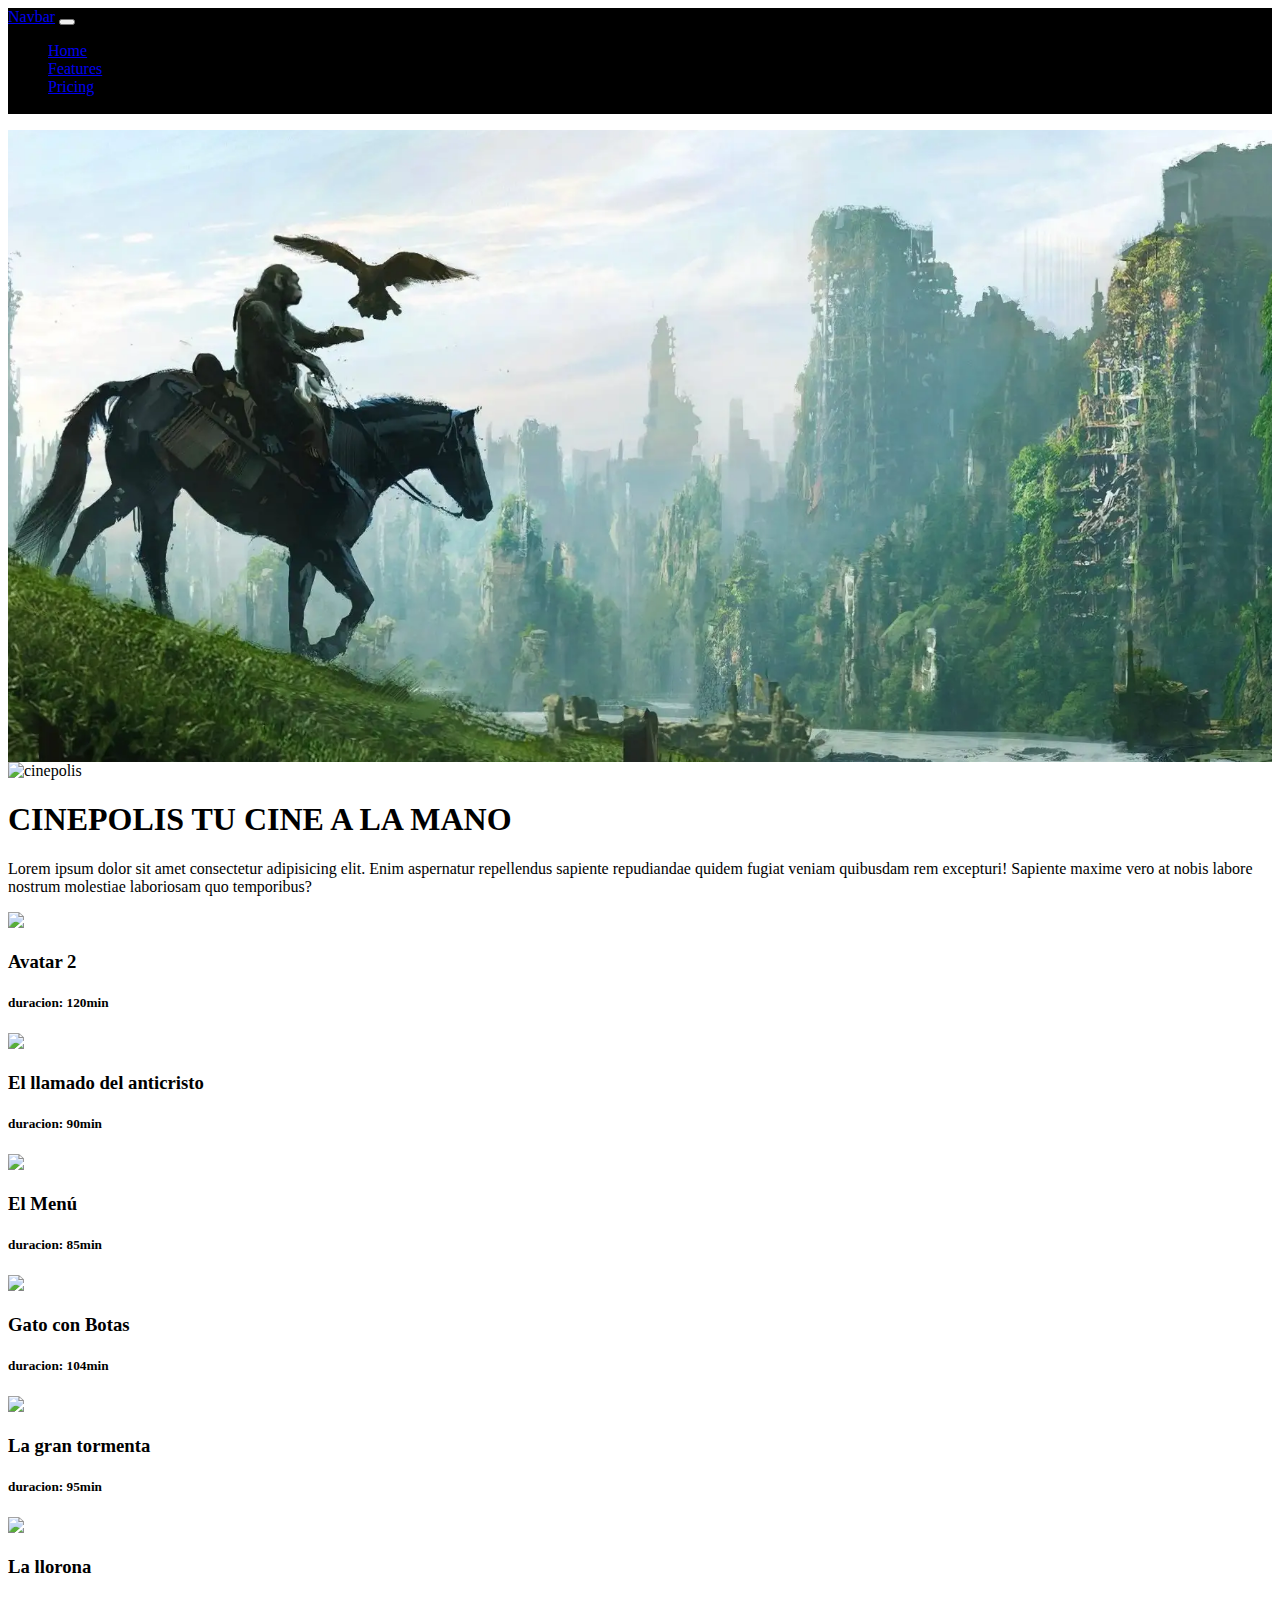
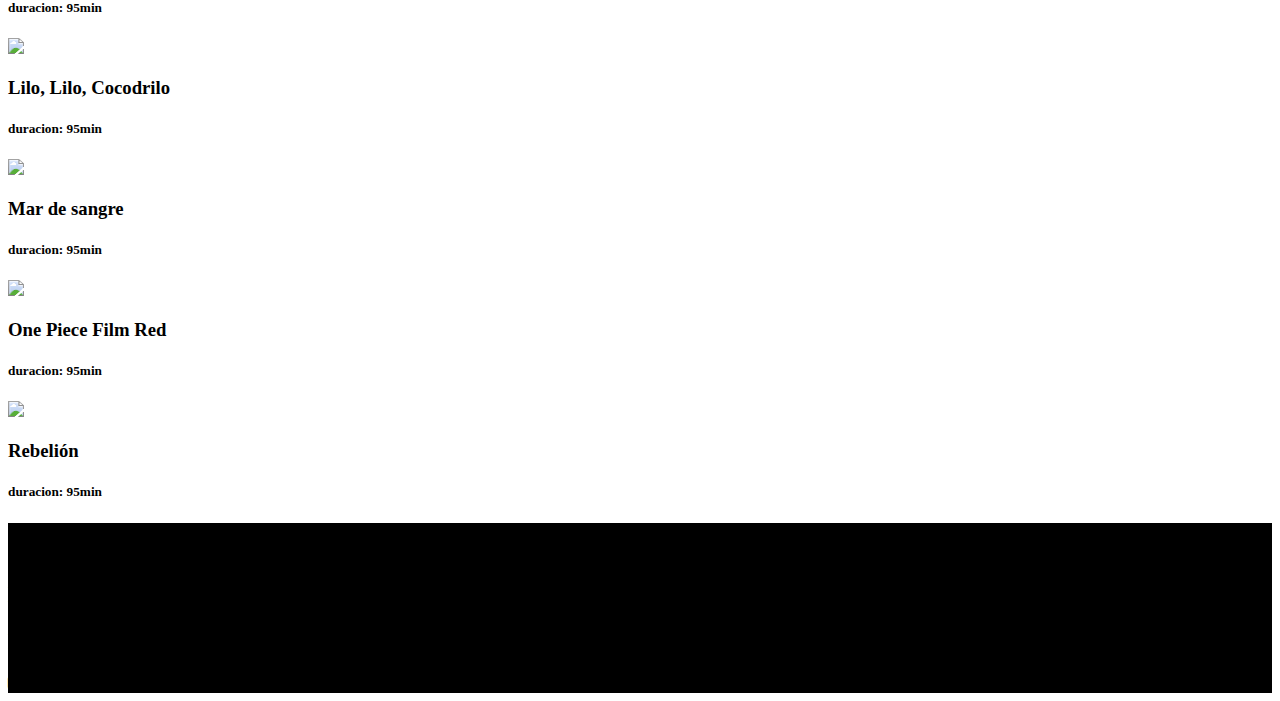
==== index.html @ 37a60908 "se crean posters" ====
<!DOCTYPE html>
<html lang="en">
<head>
    <meta charset="UTF-8">
    <meta http-equiv="X-UA-Compatible" content="IE=edge">
    <meta name="viewport" content="width=device-width, initial-scale=1.0">
    <title>Document</title>
    <!-- CSS only -->
    <link href="https://cdn.jsdelivr.net/npm/bootstrap@5.2.2/dist/css/bootstrap.min.css" rel="stylesheet" integrity="sha384-Zenh87qX5JnK2Jl0vWa8Ck2rdkQ2Bzep5IDxbcnCeuOxjzrPF/et3URy9Bv1WTRi" crossorigin="anonymous">
    <link rel="stylesheet" href="https://cdn.jsdelivr.net/npm/bootstrap-icons@1.9.1/font/bootstrap-icons.css">
    <link
    rel="stylesheet"
    href="https://cdnjs.cloudflare.com/ajax/libs/animate.css/4.1.1/animate.min.css"/>

    <link rel="stylesheet" href="./assets/styles/estilosHome.css">
</head>
<body>

    <header>
        <nav class="navbar navbar-expand-lg menu navbar-dark fixed-top animate__animated animate__fadeInUp">

            <div class="container-fluid">
              <a class="navbar-brand" href="#">Navbar</a>
              <button class="navbar-toggler" type="button" data-bs-toggle="collapse" data-bs-target="#navbarNav" aria-controls="navbarNav" aria-expanded="false" aria-label="Toggle navigation">
                <span class="navbar-toggler-icon"></span>
              </button>
              <div class="collapse navbar-collapse" id="navbarNav">
                <ul class="navbar-nav">
                  <li class="nav-item">
                    <a class="nav-link active" aria-current="page" href="#">Home</a>
                  </li>
                  <li class="nav-item">
                    <a class="nav-link" href="#">Features</a>
                  </li>
                  <li class="nav-item">
                    <a class="nav-link" href="#">Pricing</a>
                  </li>
                  <li class="nav-item">
                    <a class="nav-link disabled">Disabled</a>
                  </li>
                </ul>
              </div>
            </div>
        </nav>
    </header>
    <main>
        <section>
            <div class="banner"></div>
        </section>
        <section>
            <div class="container mt-5">
                <div class="row">
                    <div class="col-12 col-md-4 wow animate__animated animate__fadeInUp animate__slow">
                        <img src="./assets/img/cinepolis_share.png" alt="cinepolis" class="img-fluid w-100">
                    </div>
                    <div class="col-12 col-md-8 text-center align-self-center">
                        <h1>CINEPOLIS TU CINE A LA MANO</h1>
                        <p class="wow animate__animated animate__fadeInUp animate__slow">
                            Lorem ipsum dolor sit amet consectetur adipisicing elit. Enim aspernatur repellendus sapiente repudiandae quidem fugiat veniam quibusdam rem excepturi! Sapiente maxime vero at nobis labore nostrum molestiae laboriosam quo temporibus?
                        </p>
                    </div>
                </div>
            </div>
        </section>
        <section>
            <div class="container">
                <div class="row row-cols-1 row-cols-md-5 g-3" id="fila">

                </div>
            </div>
        </section>
    </main>
    <footer>
        <div class="container-fluid text-white mt-5">
            <div class="row menu p-5">
                <div class="col-12 col-md-6 text-end">
                    <h1>CINEPOLIS</h1>
                    <h2>Medellin-Colombia</h2>
                    <h2>Pelicula originales</h2>
                </div>
                <div class="col-12 col-md-6 text-start align-self-center border-start">
                    <i class="bi bi-instagram fs-1"></i>
                    <i class="bi bi-facebook fs-1"></i>
                </div>
            </div>
        </div>
    </footer>
   
    
    <!-- JavaScript Bundle with Popper -->
    <script src="https://cdn.jsdelivr.net/npm/bootstrap@5.2.2/dist/js/bootstrap.bundle.min.js" integrity="sha384-OERcA2EqjJCMA+/3y+gxIOqMEjwtxJY7qPCqsdltbNJuaOe923+mo//f6V8Qbsw3" crossorigin="anonymous"></script>
    <script src="./src/js/wow.min.js"></script>
    <script>
        new WOW().init();
    </script>

    <script src="./src/controllers/listadoPeliculas.js"></script>

</body>
</html>
---- assets/styles/estilosHome.css ----
.banner{
    background-image: url("../img/el-reino-del-planeta-de-los-simios.webp");
    background-position: top center;
    background-size: cover;
    padding: 25%;
    background-attachment: fixed;

}

.menu{
    background-color: black;
}
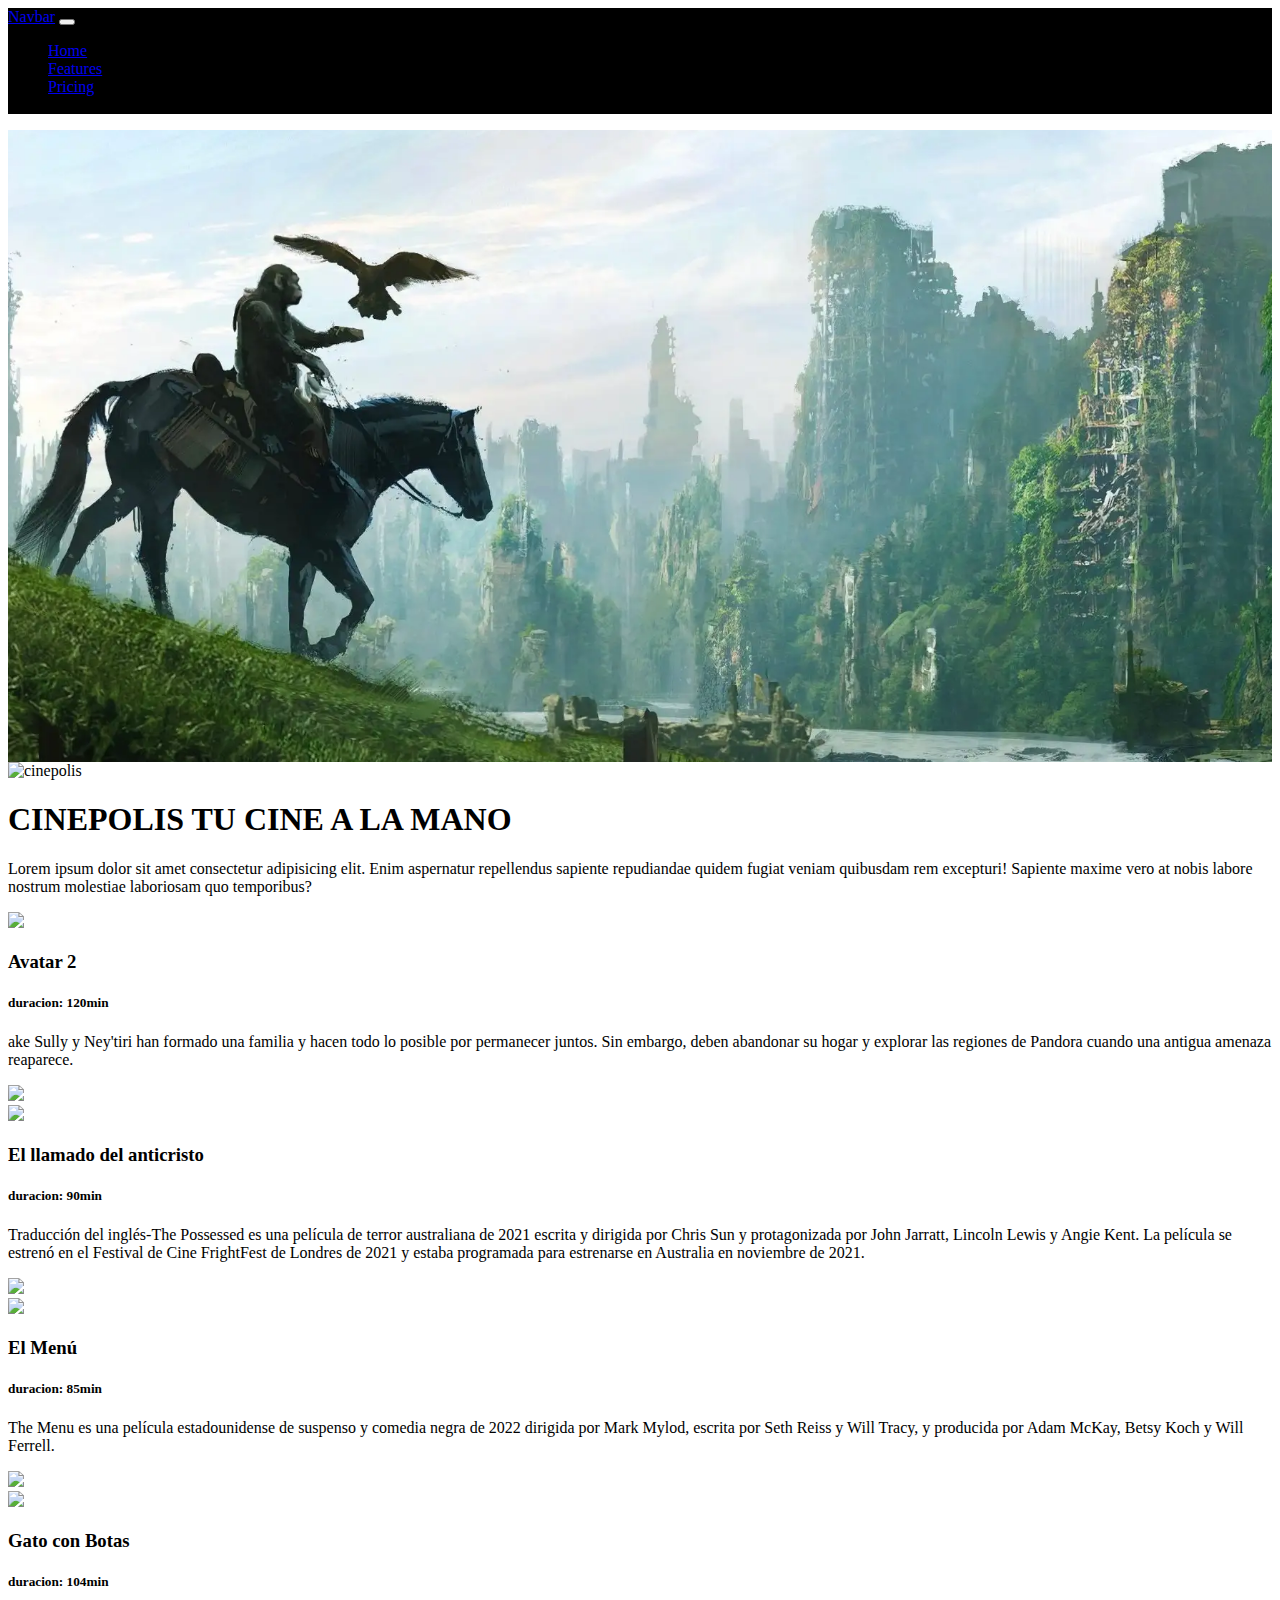
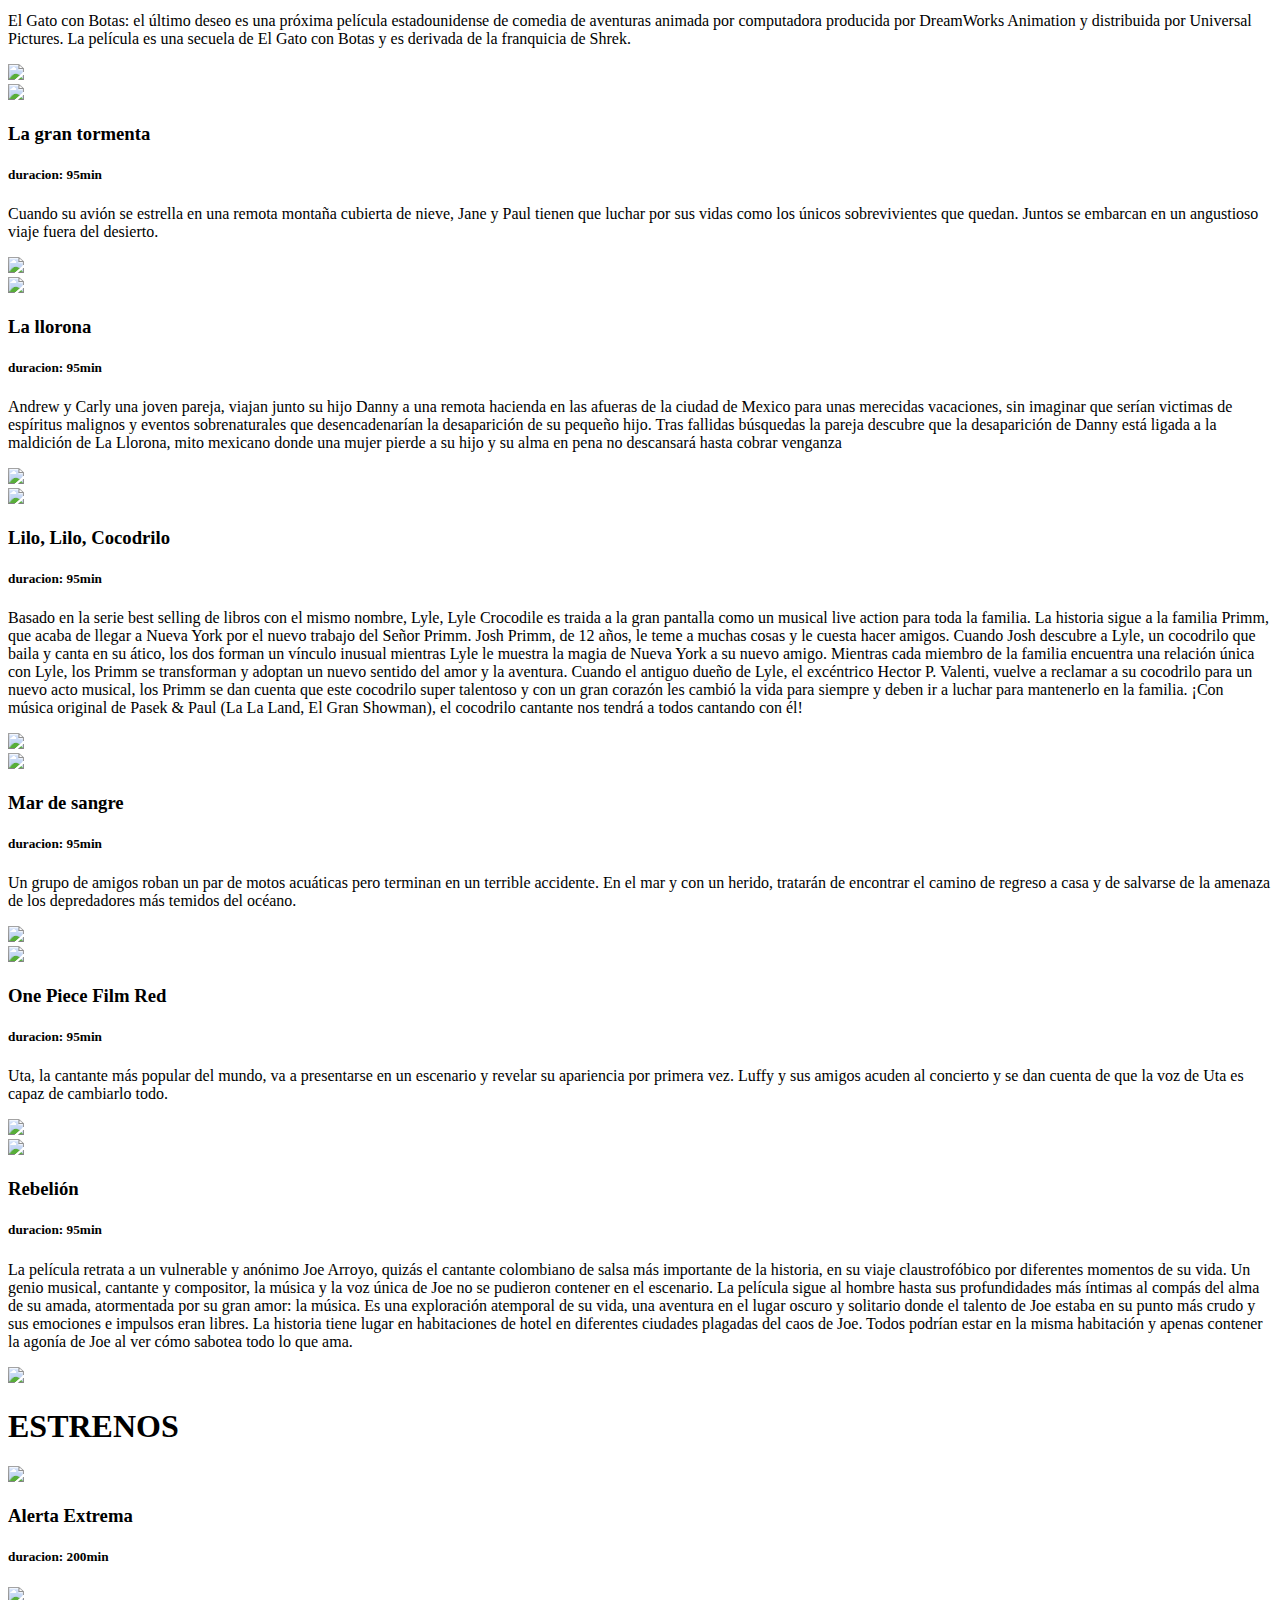
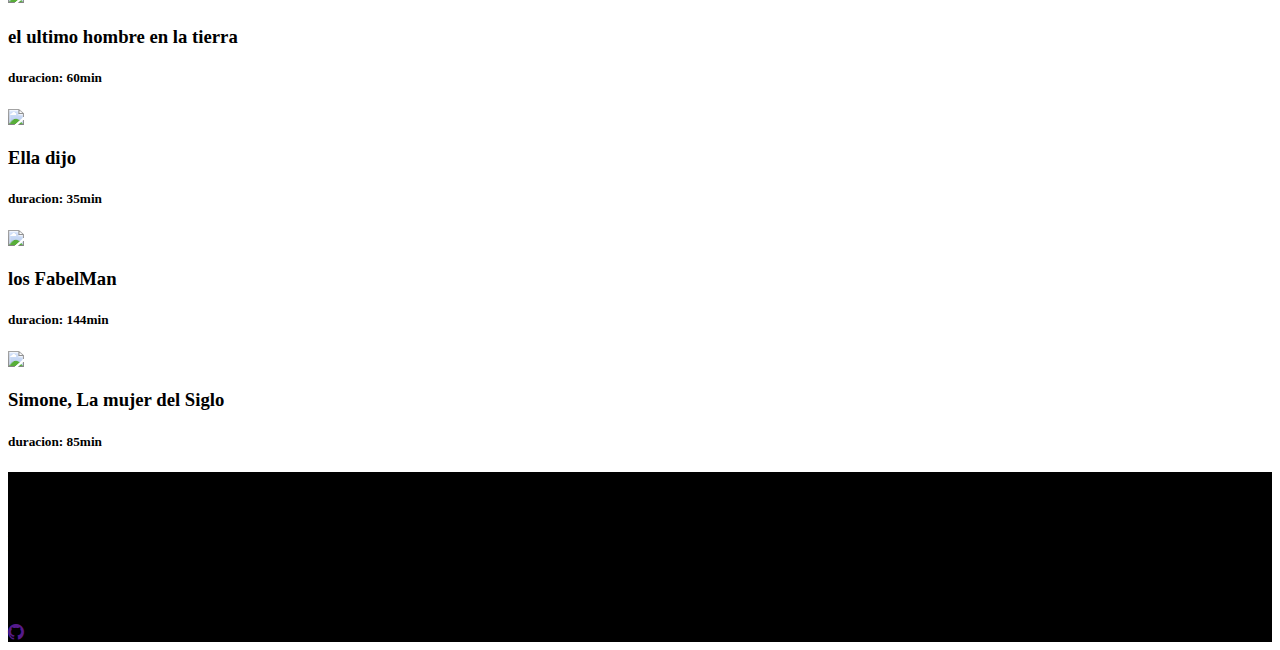
==== commit 99f51a87: "Actualizacion final" ====
--- a/index.html
+++ b/index.html
@@ -58,6 +58,7 @@
                         <p class="wow animate__animated animate__fadeInUp animate__slow">
                             Lorem ipsum dolor sit amet consectetur adipisicing elit. Enim aspernatur repellendus sapiente repudiandae quidem fugiat veniam quibusdam rem excepturi! Sapiente maxime vero at nobis labore nostrum molestiae laboriosam quo temporibus?
                         </p>
+                        
                     </div>
                 </div>
             </div>
@@ -68,6 +69,16 @@
 
                 </div>
             </div>
+            <div class="container mt-5 my-5">
+                <div>
+                    <h1>
+                        ESTRENOS
+                    </h1>
+                    <div class="row row-cols-1 row-cols-md-5 g-3" id="fila2">
+
+                    </div>
+                </div>
+            </div>            
         </section>
     </main>
     <footer>
@@ -75,10 +86,11 @@
             <div class="row menu p-5">
                 <div class="col-12 col-md-6 text-end">
                     <h1>CINEPOLIS</h1>
-                    <h2>Medellin-Colombia</h2>
+                    <h2 >Medellin-Colombia</h2>
                     <h2>Pelicula originales</h2>
                 </div>
                 <div class="col-12 col-md-6 text-start align-self-center border-start">
+                    <a href=""><i class="bi bi-github fs-1"></i></a>
                     <i class="bi bi-instagram fs-1"></i>
                     <i class="bi bi-facebook fs-1"></i>
                 </div>
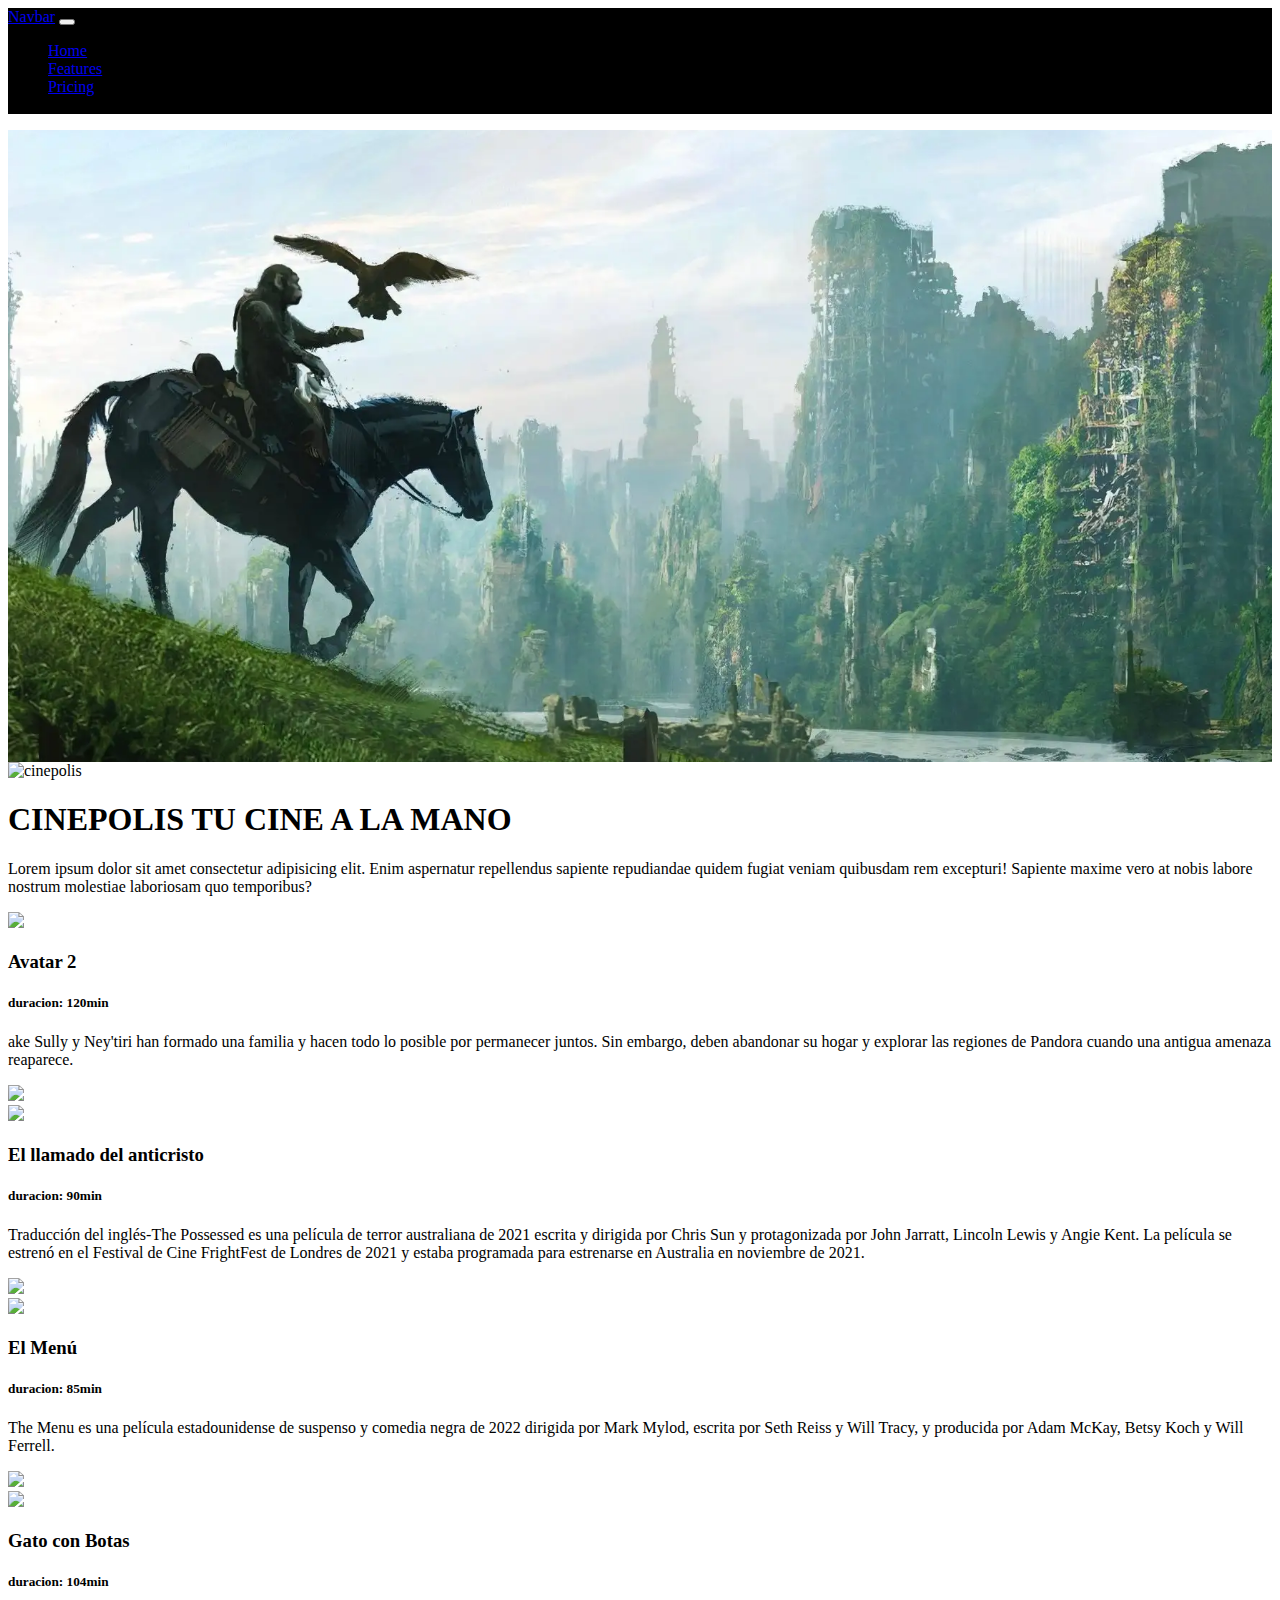
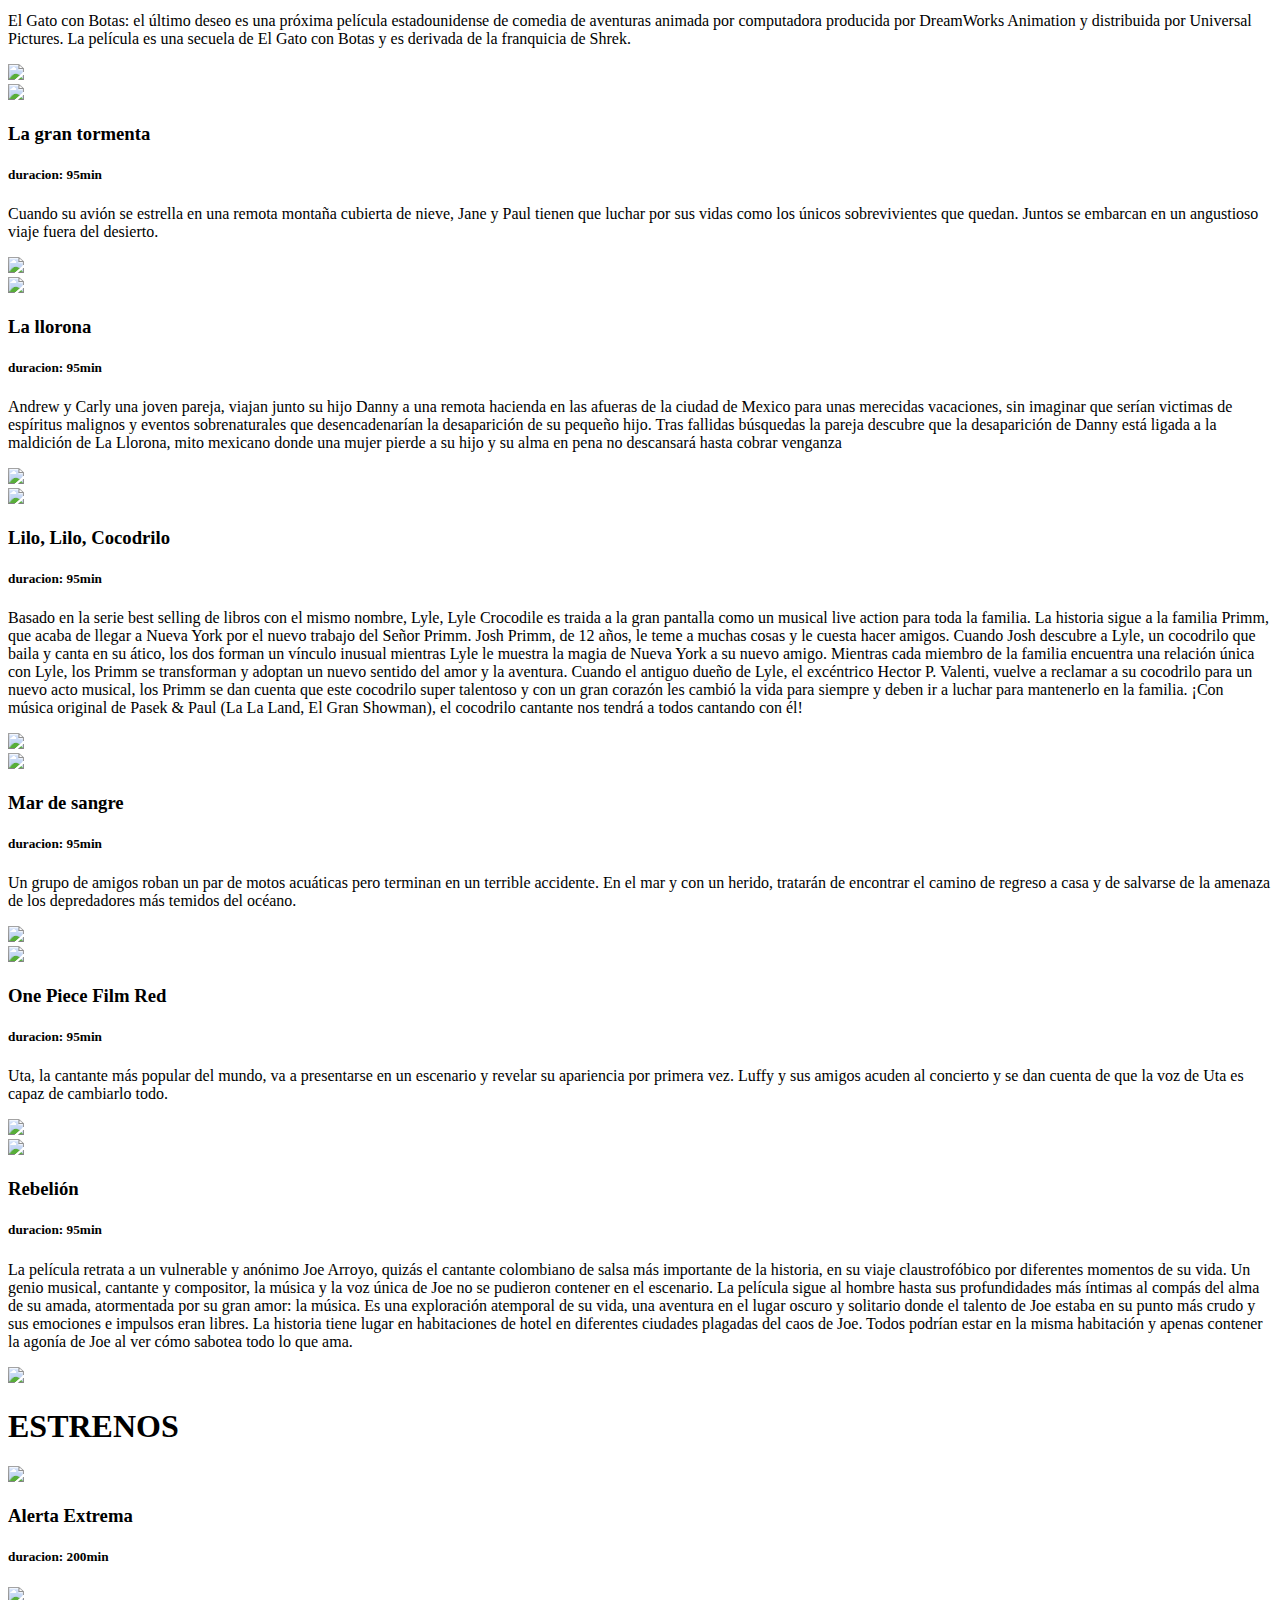
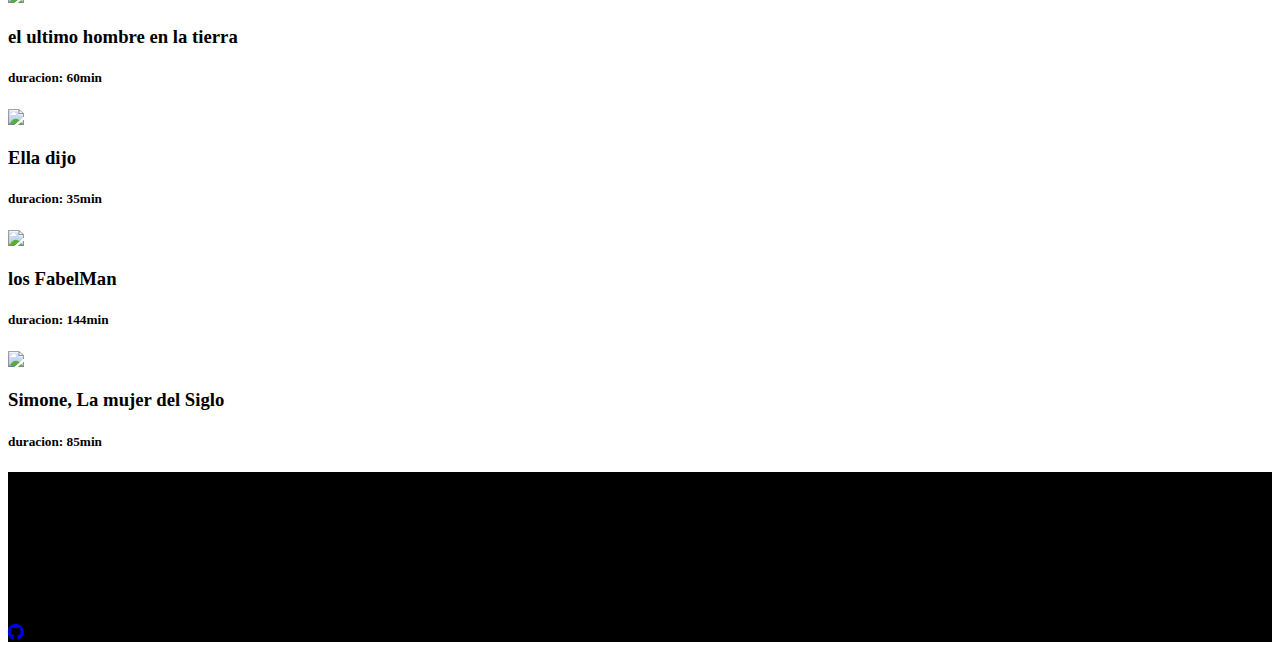
==== commit 16719b8a: "Ahora si con el link" ====
--- a/index.html
+++ b/index.html
@@ -90,7 +90,7 @@
                     <h2>Pelicula originales</h2>
                 </div>
                 <div class="col-12 col-md-6 text-start align-self-center border-start">
-                    <a href=""><i class="bi bi-github fs-1"></i></a>
+                    <a href="https://github.com/JavierSex/cinemanoviembre.git"><i class="bi bi-github fs-1"></i></a>
                     <i class="bi bi-instagram fs-1"></i>
                     <i class="bi bi-facebook fs-1"></i>
                 </div>
